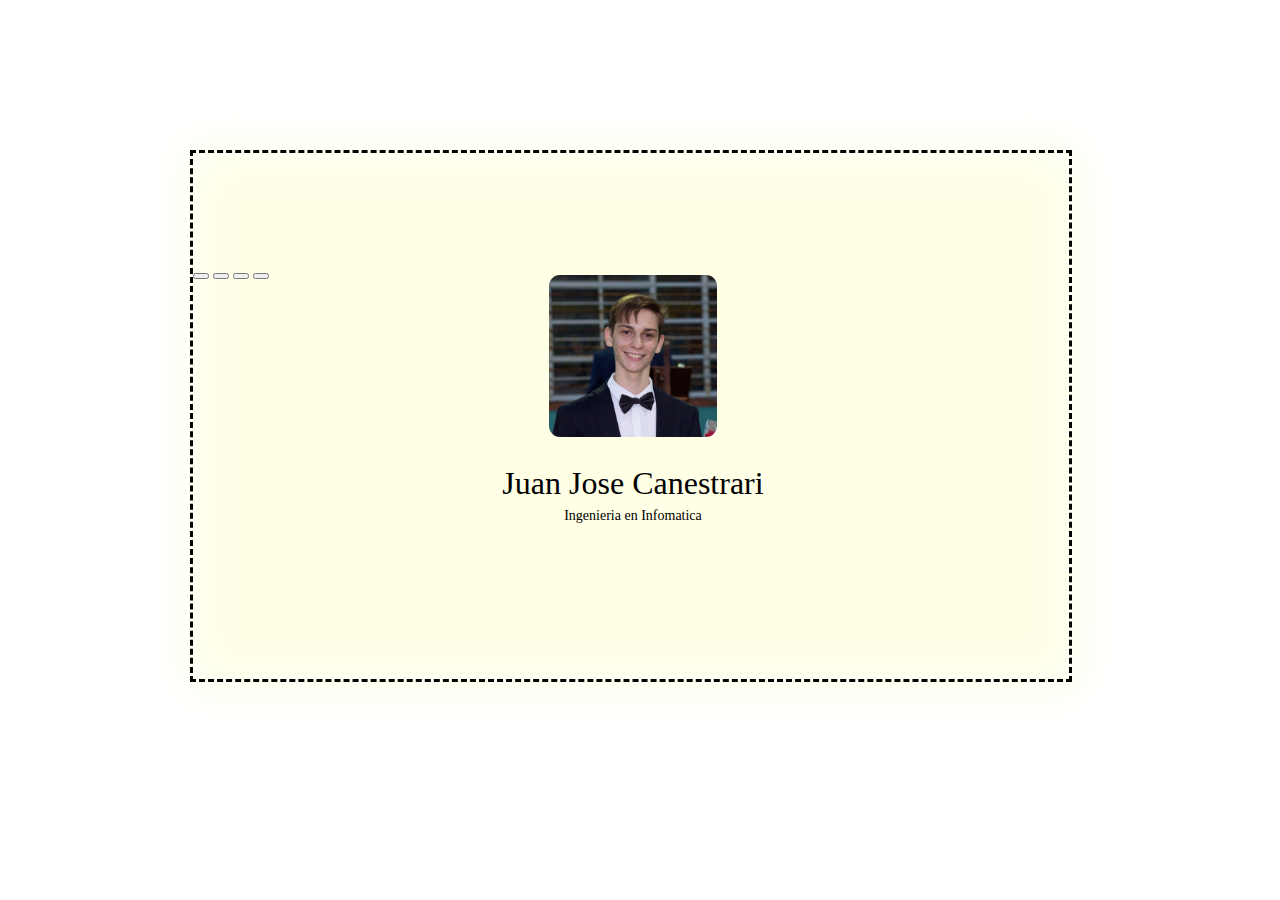
==== index.html @ 81448d4b "FotoPerfil Fix" ====
<!DOCTYPE HTML5>

<html>
    <head>
        <title>Canestrari</title>
        <link rel="stylesheet" href="style.css">
    </head>
    <body>
        <div class="yellowRectangle"></div>
        <div class="textYellowRectangle">
            <div class="imagenPerfil">
                <img src="perfil.jpg" alt="FotoDePerfil">
            </div>
            <div class="texto">
                <h2 class="nombre">Juan Jose Canestrari</h2>
                <h3 class="carrera">Ingenieria en Infomatica</h3>
            </div>
            <button class="boton yo"></button>
            <button class="academico"></button>
            <button class="hobbies"></button>
            <button class="contacto"></button>
        </div>
    </body>
</html>
---- style.css ----
/*---------------- BLOQUE ------------------*/
.yellowRectangle{   /* Bloque amarillo blureado */
    display: block;
    
    width: 886px;
    height: 536px;

    position:absolute;

    top:50%;
    left:50%;
    margin-left: -450px;
    margin-top: -300px;

    background-color: #FFFFE6;
    filter: blur(25px);
}   
.textYellowRectangle{ /* El texto que acompaña el bloque blureado*/
    display: block;
    
    width: 876px;
    height: 526px;

    position:absolute;

    top:50%;
    left:50%;
    margin-left: -450px;
    margin-top: -300px;
    /* Buscar manera de crear un bordado*/
    border: dashed black;
}
/*---------------- IMAGEN ------------------*/

.imagenPerfil{
    position: relative;
    top:50%;
    left:50%;
    margin-left: -82px;
    margin-top: -141px;

    height: 162px;
    width: 168px;

    border-radius: 11px;

    overflow: hidden;
}

.imagenPerfil img {
    position: relative;
    left: -25;

    height: 162px;


}

/*---------------- TEXTO ------------------*/
.texto{
    position: relative;
    top:50%;
    left:50%;
    margin-left: -213px;
    margin-top: 23px;


    height: 65px;
    width: 430px;
    
    border-radius: nullpx;
}
.nombre{
    font-family: Karma;
    font-size: 32px;
    font-weight: 400;
    line-height: 46px;
    letter-spacing: 0em;
    text-align: center;
    color: black;

    margin: 0px 0;   
}
.carrera{
    font-family: Karma;
    font-size: 14px;
    font-weight: 400;
    line-height: 20px;
    letter-spacing: 0em;
    text-align: center;
    color: black;

    margin: 0px 0;        
}
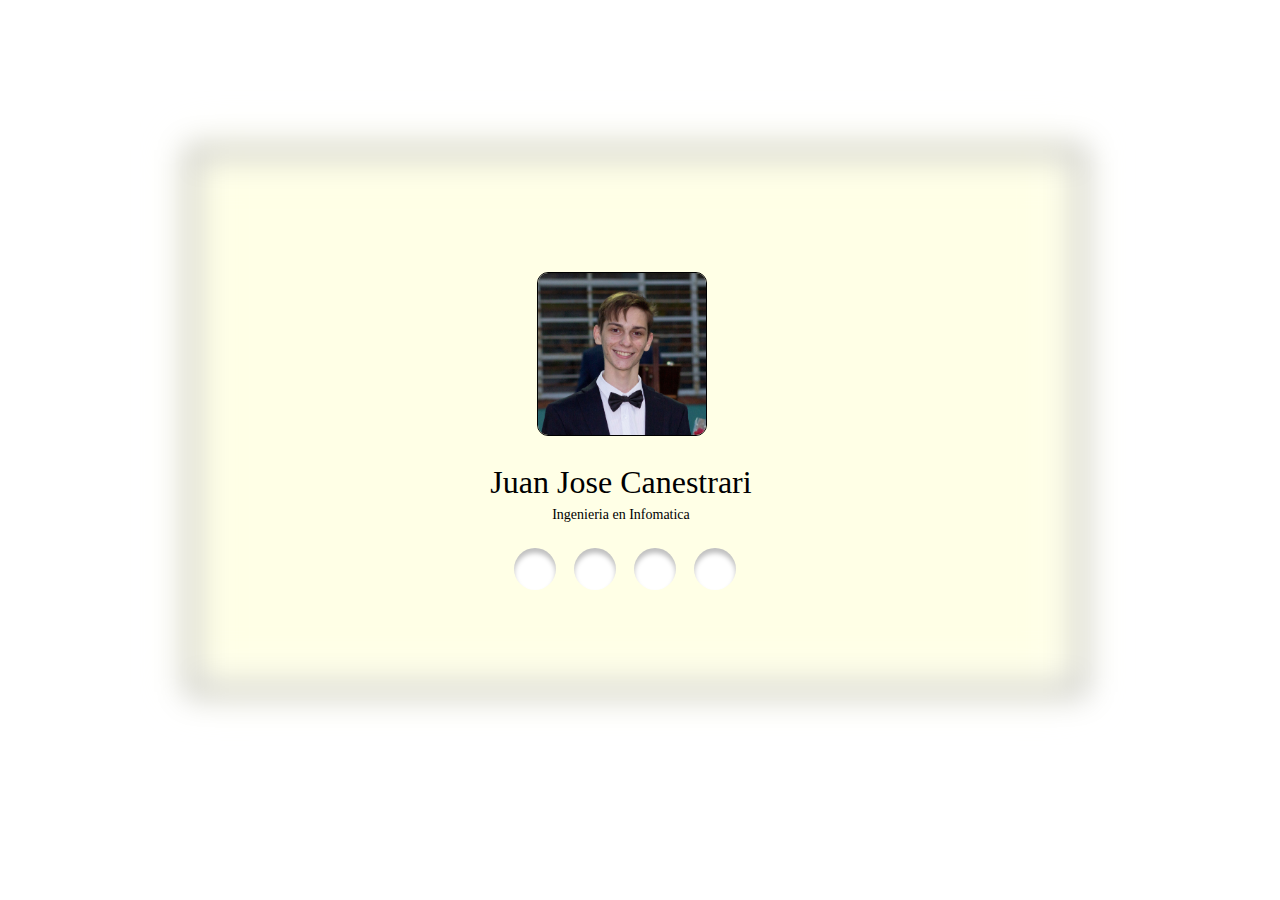
==== commit 0c4afef2: "Bottones Fix :)" ====
--- a/index.html
+++ b/index.html
@@ -2,11 +2,12 @@
 
 <html>
     <head>
-        <title>Canestrari</title>
+        <title>Juan Jose Canestrari</title>
         <link rel="stylesheet" href="style.css">
     </head>
     <body>
         <div class="yellowRectangle"></div>
+        <div class="bluredBorder"></div>
         <div class="textYellowRectangle">
             <div class="imagenPerfil">
                 <img src="perfil.jpg" alt="FotoDePerfil">
@@ -15,7 +16,7 @@
                 <h2 class="nombre">Juan Jose Canestrari</h2>
                 <h3 class="carrera">Ingenieria en Infomatica</h3>
             </div>
-            <button class="boton yo"></button>
+            <button class="botonYo"></button>
             <button class="academico"></button>
             <button class="hobbies"></button>
             <button class="contacto"></button>
--- a/style.css
+++ b/style.css
@@ -14,7 +14,27 @@
 
     background-color: #FFFFE6;
     filter: blur(25px);
-}   
+
+    /*border: solid black;*/
+} 
+
+.bluredBorder{
+    display: block;
+    
+    width: 886px;
+    height: 536px;
+
+    position:absolute;
+
+    top:50%;
+    left:50%;
+    margin-left: -450px;
+    margin-top: -300px;
+
+    border: solid black;
+    filter: blur(15px);
+}
+
 .textYellowRectangle{ /* El texto que acompaña el bloque blureado*/
     display: block;
     
@@ -28,7 +48,7 @@
     margin-left: -450px;
     margin-top: -300px;
     /* Buscar manera de crear un bordado*/
-    border: dashed black;
+    /*border: dashed black;*/
 }
 /*---------------- IMAGEN ------------------*/
 
@@ -36,7 +56,7 @@
     position: relative;
     top:50%;
     left:50%;
-    margin-left: -82px;
+    margin-left: -91px;
     margin-top: -141px;
 
     height: 162px;
@@ -45,6 +65,7 @@
     border-radius: 11px;
 
     overflow: hidden;
+    border: 0.5px solid black;
 }
 
 .imagenPerfil img {
@@ -52,8 +73,6 @@
     left: -25;
 
     height: 162px;
-
-
 }
 
 /*---------------- TEXTO ------------------*/
@@ -61,7 +80,7 @@
     position: relative;
     top:50%;
     left:50%;
-    margin-left: -213px;
+    margin-left: -222px;
     margin-top: 23px;
 
 
@@ -70,8 +89,9 @@
     
     border-radius: nullpx;
 }
+
 .nombre{
-    font-family: Karma;
+    font-family: 'Times New Roman', Times, serif;
     font-size: 32px;
     font-weight: 400;
     line-height: 46px;
@@ -81,8 +101,9 @@
 
     margin: 0px 0;   
 }
+
 .carrera{
-    font-family: Karma;
+    font-family: 'Times New Roman', Times, serif;
     font-size: 14px;
     font-weight: 400;
     line-height: 20px;
@@ -91,4 +112,26 @@
     color: black;
 
     margin: 0px 0;        
+}
+/*---------------- BOTTONES ------------------*/
+button{
+    position: relative;
+    top: 50%;
+    left: 50%;
+
+    margin-right: 14px;
+    
+    width: 42px;
+    height: 42px;
+    
+    border-radius: 50%;
+    border: none;
+    background-color: white;
+    box-shadow: 0px 5px 5px 0px rgba(0, 0, 0, 0.25) inset;
+}
+
+.botonYo{
+    position: relative;
+    margin-left: -114px;
+    margin-top: 24px;
 }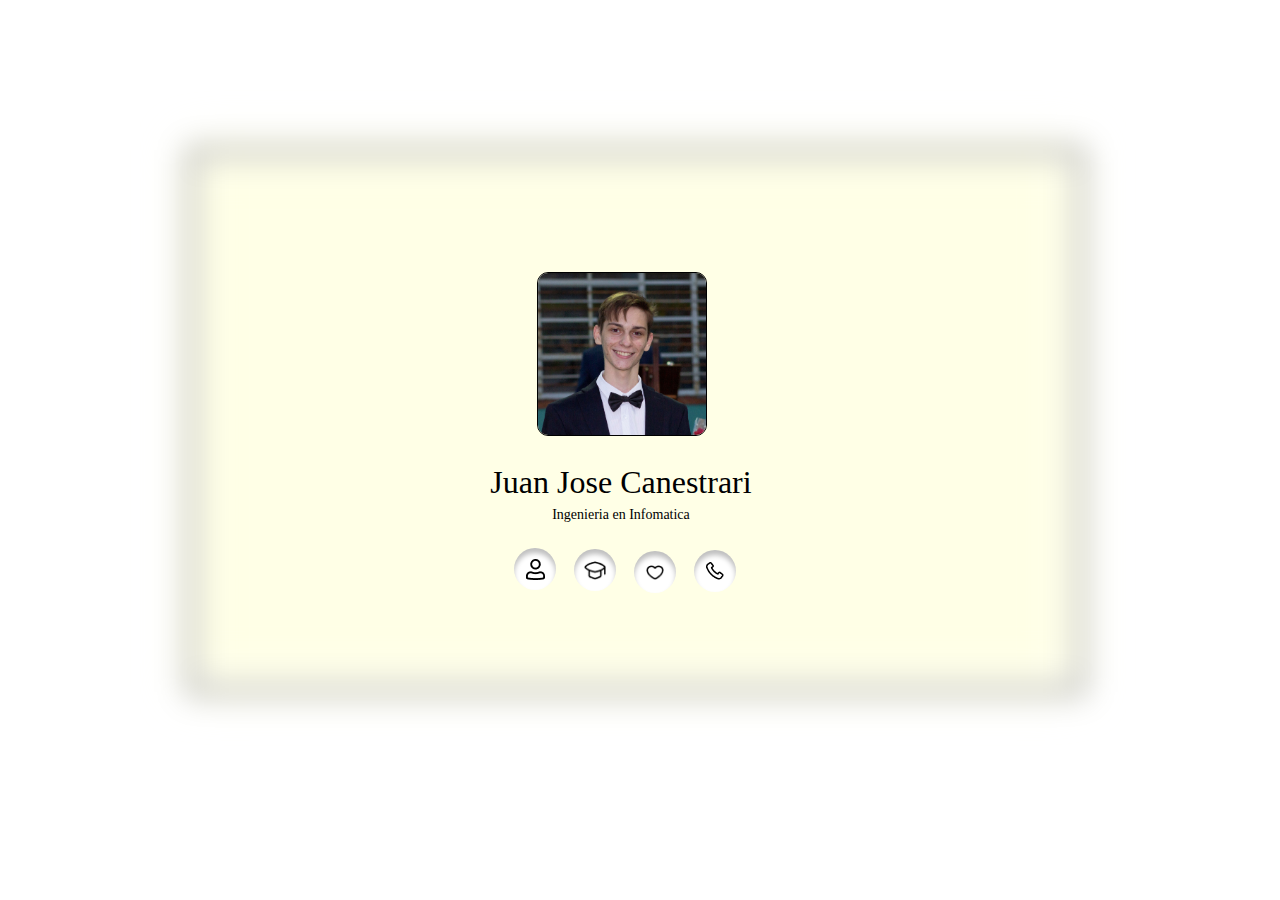
==== commit e19f4600: "Icons + Scr directory" ====
--- a/index.html
+++ b/index.html
@@ -10,16 +10,24 @@
         <div class="bluredBorder"></div>
         <div class="textYellowRectangle">
             <div class="imagenPerfil">
-                <img src="perfil.jpg" alt="FotoDePerfil">
+                <img src="scr\perfil.jpg" alt="FotoDePerfil">
             </div>
             <div class="texto">
                 <h2 class="nombre">Juan Jose Canestrari</h2>
                 <h3 class="carrera">Ingenieria en Infomatica</h3>
             </div>
-            <button class="botonYo"></button>
-            <button class="academico"></button>
-            <button class="hobbies"></button>
-            <button class="contacto"></button>
+            <button class="botonYo">
+                <img src="scr\Icons\iconoYo.png" alt="Icono de Yo" class="iconoYo">
+            </button>
+            <button class="academico">
+                <img src="scr\Icons\iconoEdu.png" alt="Icono de Academico" class="iconoAca">
+            </button>
+            <button class="hobbies">
+                <img src="scr\Icons\iconoHbbs.png" alt="Icono de Hobbies" class="iconoHbbs">
+            </button>
+            <button class="contacto">
+                <img src="scr\Icons\iconoCnt.png" alt="Icono de Contacto" class="iconoCnt">
+            </button>
         </div>
     </body>
 </html>--- a/style.css
+++ b/style.css
@@ -134,4 +134,21 @@
     position: relative;
     margin-left: -114px;
     margin-top: 24px;
-}+}
+
+.iconoYo{
+    width: 19px;
+    height: 21px;
+}
+.iconoAca{
+    width: 22.01px;
+    height: 18.79px;
+}
+.iconoHbbs{
+    width: 17.92px;
+    height: 14.85px;
+}
+.iconoCnt{
+    width: 17.5px;
+    height: 17.5px;
+}
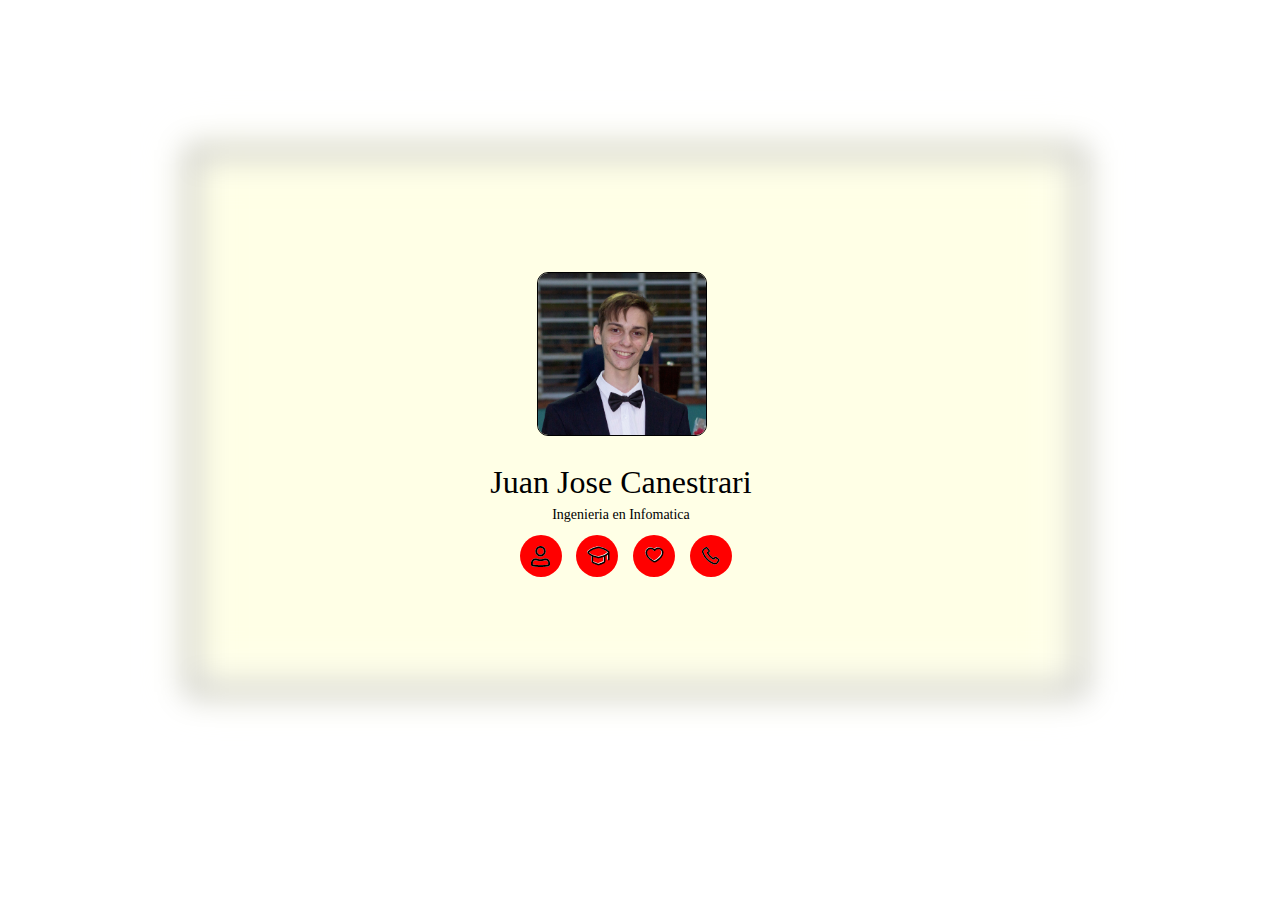
==== commit 064ba6bd: "BottonFromScratch" ====
--- a/index.html
+++ b/index.html
@@ -16,16 +16,20 @@
                 <h2 class="nombre">Juan Jose Canestrari</h2>
                 <h3 class="carrera">Ingenieria en Infomatica</h3>
             </div>
-            <button class="botonYo">
+            <button class="botonYo" onclick="location.href='yo.html';">
+                <img src="scr\Icons\Hovers\Yo.png" alt="Yo hover" class="iconoHoverYo">
                 <img src="scr\Icons\iconoYo.png" alt="Icono de Yo" class="iconoYo">
             </button>
             <button class="academico">
+                <img src="scr\Icons\Hovers\Aca.png" alt="Aca hover">
                 <img src="scr\Icons\iconoEdu.png" alt="Icono de Academico" class="iconoAca">
             </button>
             <button class="hobbies">
+                <img src="scr\Icons\Hovers\Icon.png" alt="Hobbies hover">
                 <img src="scr\Icons\iconoHbbs.png" alt="Icono de Hobbies" class="iconoHbbs">
             </button>
             <button class="contacto">
+                <img src="scr\Icons\Hovers\Cnt.png" alt="Contacto hover">
                 <img src="scr\Icons\iconoCnt.png" alt="Icono de Contacto" class="iconoCnt">
             </button>
         </div>
--- a/style.css
+++ b/style.css
@@ -1,4 +1,8 @@
+body{
+    background-color: white;
+}
 /*---------------- BLOQUE ------------------*/
+
 .yellowRectangle{   /* Bloque amarillo blureado */
     display: block;
     
@@ -76,6 +80,7 @@
 }
 
 /*---------------- TEXTO ------------------*/
+
 .texto{
     position: relative;
     top:50%;
@@ -115,40 +120,80 @@
 }
 /*---------------- BOTTONES ------------------*/
 button{
-    position: relative;
-    top: 50%;
-    left: 50%;
+    display: block;
+    position: absolute;
 
-    margin-right: 14px;
-    
-    width: 42px;
-    height: 42px;
-    
+    width: 42;
+    height: 42;
+
+    align-items: center;
+
     border-radius: 50%;
-    border: none;
-    background-color: white;
-    box-shadow: 0px 5px 5px 0px rgba(0, 0, 0, 0.25) inset;
+    border: 0;
+    background-color: red;
+}
+button img{
+    top: 25%;
+    left: 25%;
 }
 
-.botonYo{
-    position: relative;
-    margin-left: -114px;
-    margin-top: 24px;
+.botonYo{       /*     BOTTON YO     */
+    top: 385px;
+    left: 330px;
+}
+.botonYo img{
+    position: absolute;
+}
+.iconoYo{
+    transition: 0.3s;
+}
+button:hover .iconoYo{
+    opacity: 0;
 }
 
-.iconoYo{
-    width: 19px;
-    height: 21px;
+.academico{     /*    BOTTON ACADEMICO      */
+    top: 385px;
+    left: 386px;
+}
+.academico img{
+    position: absolute;
 }
 .iconoAca{
-    width: 22.01px;
-    height: 18.79px;
+    transition: 0.3s;
+}
+button:hover .iconoAca{
+    opacity: 0;
+}
+
+.hobbies{       /*    BOTTON HOBBIES      */
+    top: 385px;
+    left: 443px;
+}
+.hobbies img{
+    position: absolute;
+    top: 12px;
+    left: 12px;
 }
 .iconoHbbs{
-    width: 17.92px;
-    height: 14.85px;
+    transition: 0.3s;
+}
+button:hover .iconoHbbs{
+    opacity: 0;
+}
+
+
+.contacto{      /*    BOTTON CONTACTO      */
+    top: 385px;
+    left: 500px;
+}
+.contacto img{
+    position: absolute;
+    top: 12px;
+    left: 12px;
 }
 .iconoCnt{
-    width: 17.5px;
-    height: 17.5px;
+    transition: 0.3s;
 }
+button:hover .iconoCnt{
+    opacity: 0;
+}
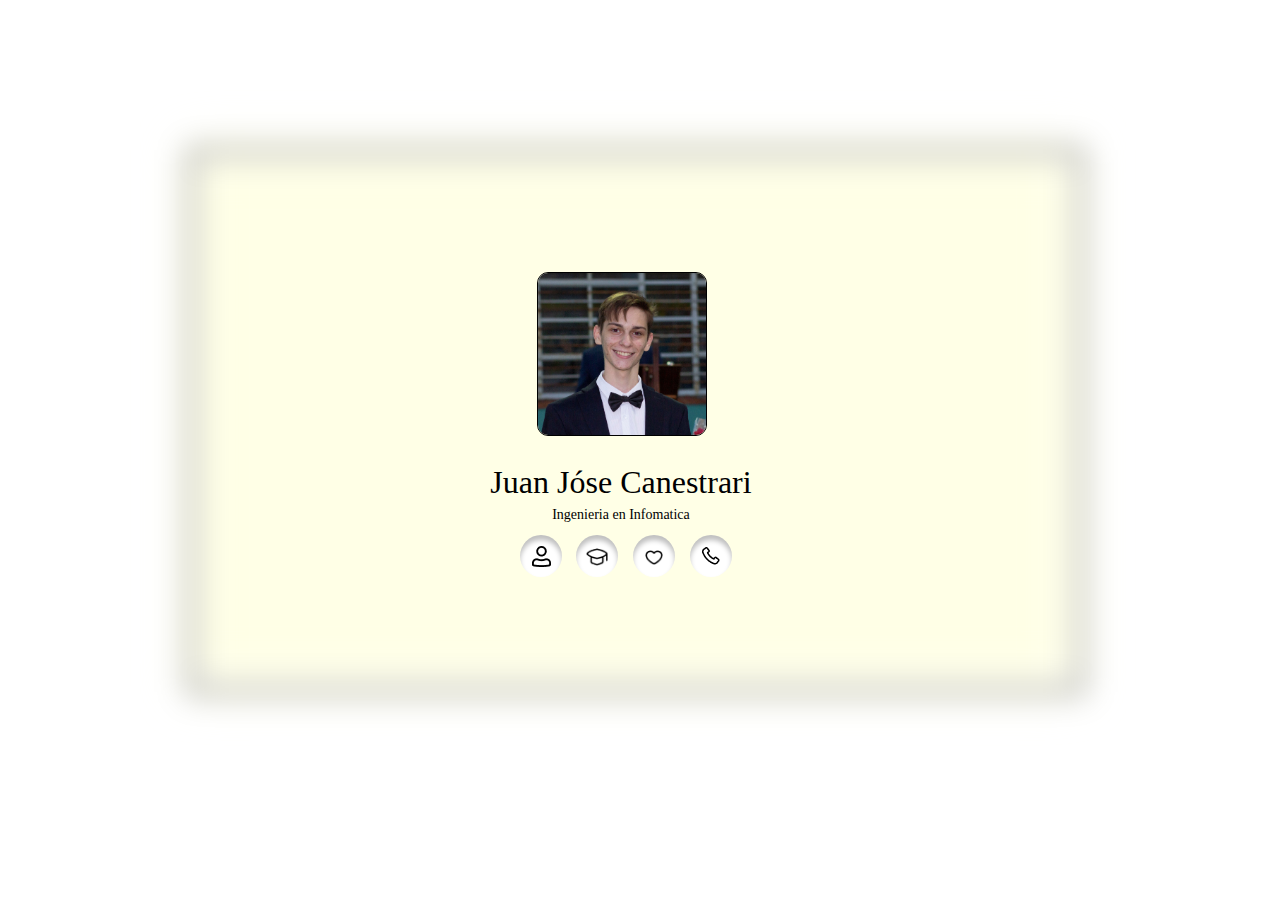
==== commit 504941a4: "Bottones fixed" ====
--- a/index.html
+++ b/index.html
@@ -13,7 +13,7 @@
                 <img src="scr\perfil.jpg" alt="FotoDePerfil">
             </div>
             <div class="texto">
-                <h2 class="nombre">Juan Jose Canestrari</h2>
+                <h2 class="nombre">Juan Jóse Canestrari</h2>
                 <h3 class="carrera">Ingenieria en Infomatica</h3>
             </div>
             <button class="botonYo" onclick="location.href='yo.html';">
--- a/style.css
+++ b/style.css
@@ -19,7 +19,6 @@
     background-color: #FFFFE6;
     filter: blur(25px);
 
-    /*border: solid black;*/
 } 
 
 .bluredBorder{
@@ -51,8 +50,6 @@
     left:50%;
     margin-left: -450px;
     margin-top: -300px;
-    /* Buscar manera de crear un bordado*/
-    /*border: dashed black;*/
 }
 /*---------------- IMAGEN ------------------*/
 
@@ -126,11 +123,15 @@
     width: 42;
     height: 42;
 
-    align-items: center;
-
     border-radius: 50%;
     border: 0;
-    background-color: red;
+    background-color: white;
+
+    box-shadow: 0px 5px 5px 0px rgba(0, 0,  0, 0.25) inset;
+    transition: 0.5s;
+}
+button:hover{
+    box-shadow: 0px 5px 5px 0px rgba(0, 0,  0, 0.25);
 }
 button img{
     top: 25%;
@@ -143,27 +144,44 @@
 }
 .botonYo img{
     position: absolute;
+
+    top: 11px;
+    left: 12px;
+
+    width: 19px;
+    height: 21px;
 }
 .iconoYo{
-    transition: 0.3s;
+    transition: 0.5s;
 }
 button:hover .iconoYo{
     opacity: 0;
 }
-
+.botonYo:hover{
+    background-color: #CFE8FF;
+}
 .academico{     /*    BOTTON ACADEMICO      */
     top: 385px;
     left: 386px;
 }
 .academico img{
     position: absolute;
+
+    top: 12.54px;
+    left: 10.49px;
+
+    width: 22;
+    height: 18;
 }
 .iconoAca{
-    transition: 0.3s;
+    transition: 0.5s;
 }
 button:hover .iconoAca{
     opacity: 0;
 }
+.academico:hover{
+    background-color: #B0B391;
+}
 
 .hobbies{       /*    BOTTON HOBBIES      */
     top: 385px;
@@ -171,29 +189,42 @@
 }
 .hobbies img{
     position: absolute;
+
+    top: 14.59px;
+    left: 12px;
+
+    width: 18px;
+    height: 15px;
+}
+.iconoHbbs{
+    transition: 0.5s;
+}
+button:hover .iconoHbbs{
+    opacity: 0;
+}
+.hobbies:hover{
+    background-color: #FFD1CF;
+}
+
+.contacto{      /*    BOTTON CONTACTO      */
+    top: 385px;
+    left: 500px;
+}
+.contacto img{
+    position: absolute;
+
     top: 12px;
     left: 12px;
-}
-.iconoHbbs{
-    transition: 0.3s;
-}
-button:hover .iconoHbbs{
-    opacity: 0;
-}
-
-
-.contacto{      /*    BOTTON CONTACTO      */
-    top: 385px;
-    left: 500px;
-}
-.contacto img{
-    position: absolute;
-    top: 12px;
-    left: 12px;
+
+    width: 18px;
+    height: 18px;
 }
 .iconoCnt{
-    transition: 0.3s;
+    transition: 0.5s;
 }
 button:hover .iconoCnt{
     opacity: 0;
 }
+.contacto:hover{
+    background-color: #B39B9A;
+}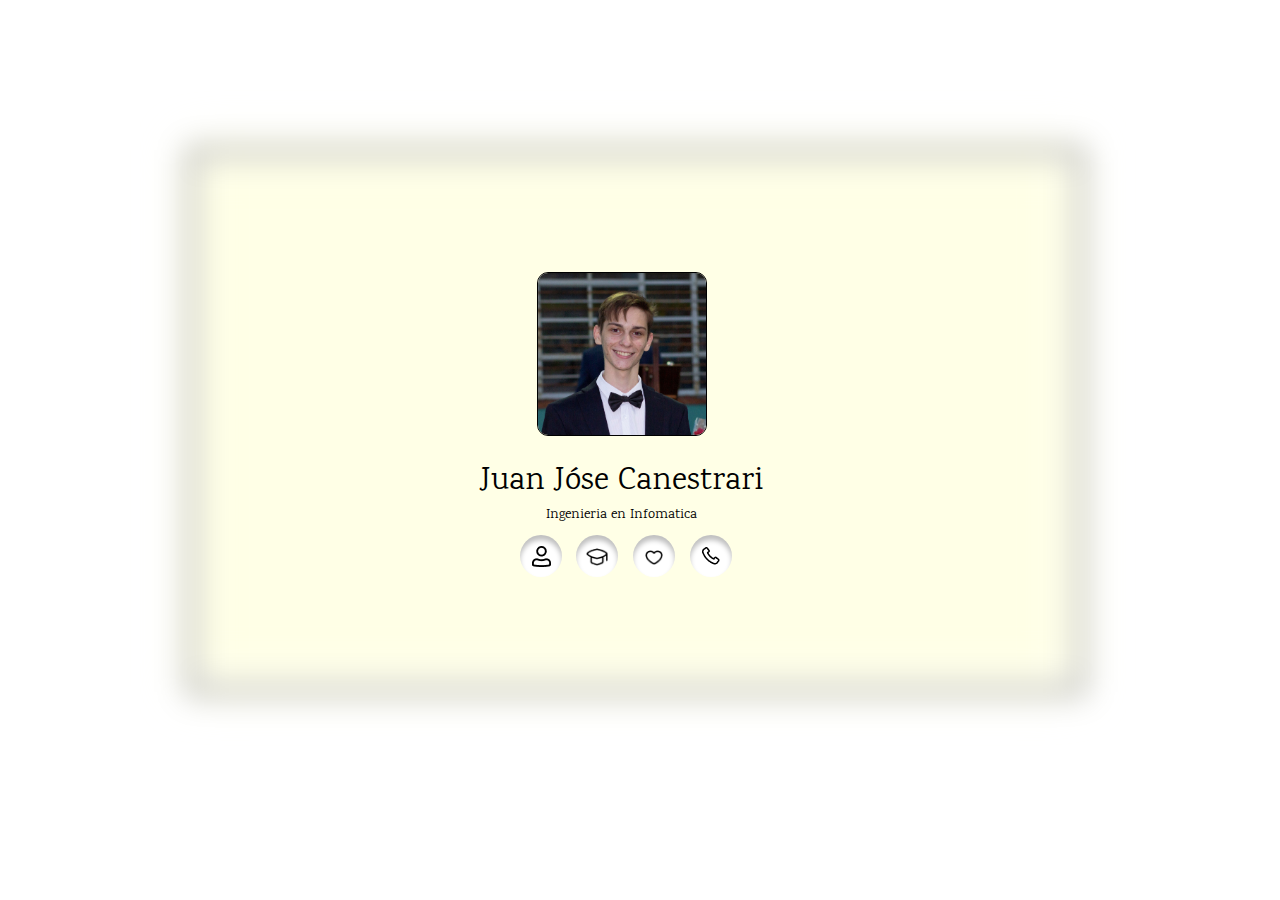
==== commit 7cf7acd2: "first branch commit" ====
--- a/index.html
+++ b/index.html
@@ -3,7 +3,9 @@
 <html>
     <head>
         <title>Juan Jose Canestrari</title>
-        <link rel="stylesheet" href="style.css">
+        <link rel="stylesheet" type="text/css" href="styles\globalStyle.css">
+        <link rel="stylesheet" type="text/css" href="styles\indexStyle.css">
+        <link rel="icon" href="scr\tabicon.png">
     </head>
     <body>
         <div class="yellowRectangle"></div>
@@ -20,15 +22,15 @@
                 <img src="scr\Icons\Hovers\Yo.png" alt="Yo hover" class="iconoHoverYo">
                 <img src="scr\Icons\iconoYo.png" alt="Icono de Yo" class="iconoYo">
             </button>
-            <button class="academico">
+            <button class="academico" onclick="location.href='educacion.html';">
                 <img src="scr\Icons\Hovers\Aca.png" alt="Aca hover">
                 <img src="scr\Icons\iconoEdu.png" alt="Icono de Academico" class="iconoAca">
             </button>
-            <button class="hobbies">
+            <button class="hobbies" onclick="location.href='hobbies.html';">
                 <img src="scr\Icons\Hovers\Icon.png" alt="Hobbies hover">
                 <img src="scr\Icons\iconoHbbs.png" alt="Icono de Hobbies" class="iconoHbbs">
             </button>
-            <button class="contacto">
+            <button class="contacto" onclick="location.href='contacto.html';">
                 <img src="scr\Icons\Hovers\Cnt.png" alt="Contacto hover">
                 <img src="scr\Icons\iconoCnt.png" alt="Icono de Contacto" class="iconoCnt">
             </button>
